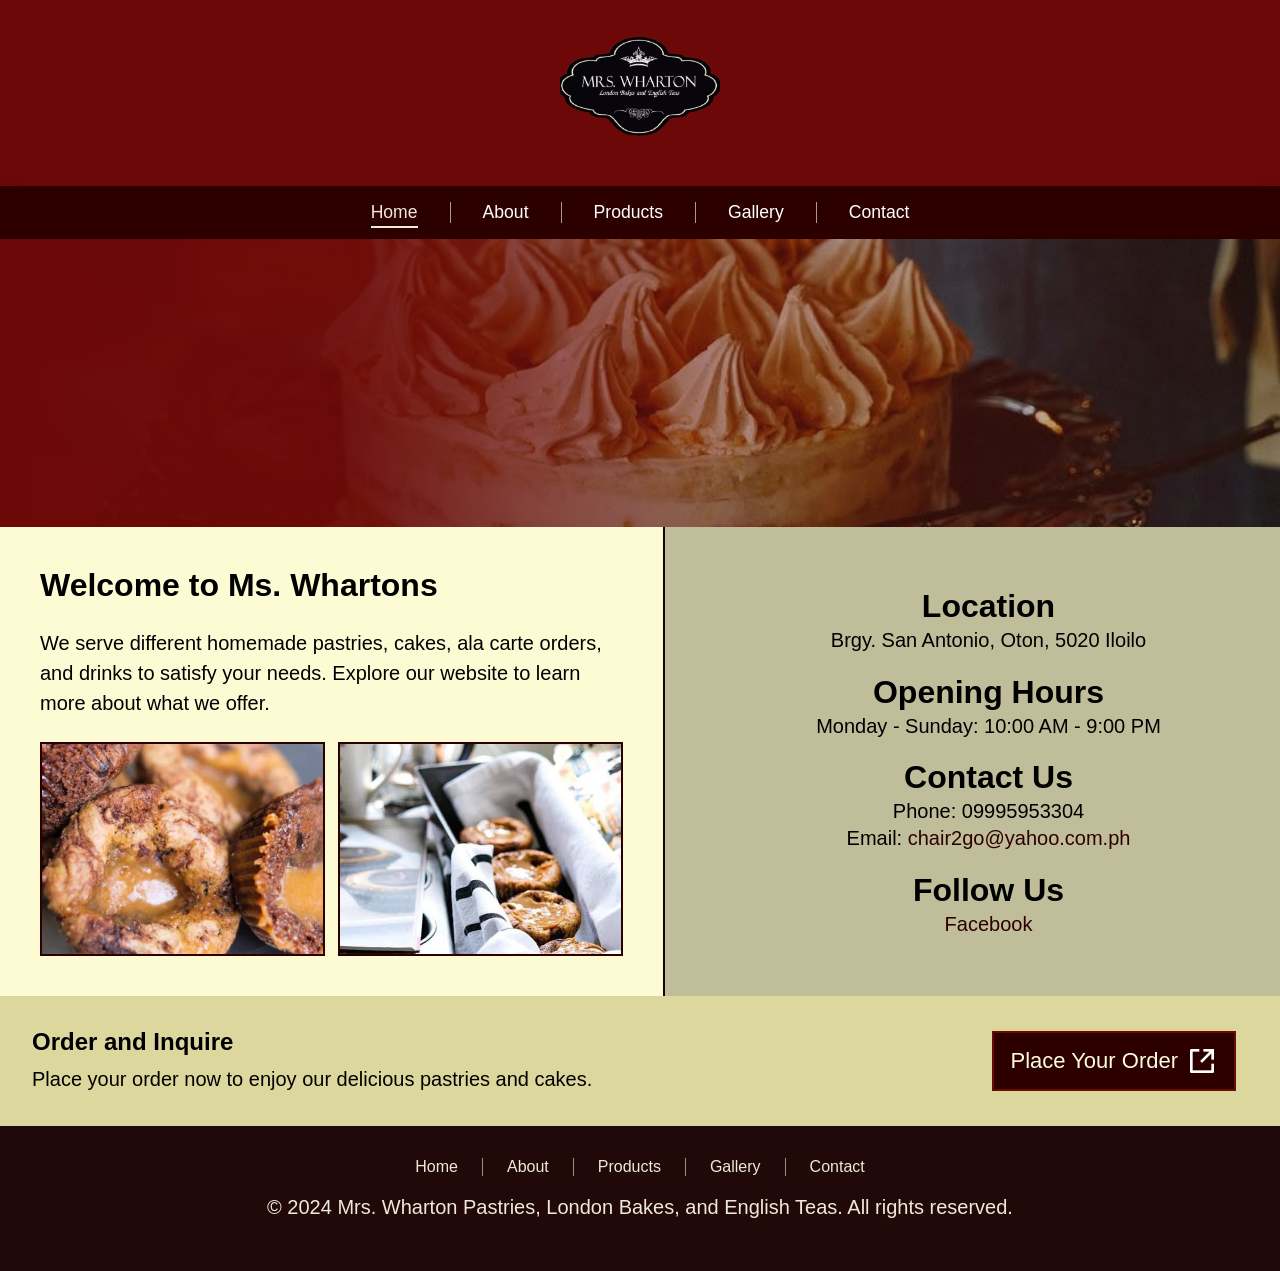
==== Business Website/index.html @ 9ceb8a57 "Add files via upload" ====
<!DOCTYPE html>
<html lang="en">

<head>
    <meta charset="UTF-8">
    <meta name="viewport" content="width=device-width, initial-scale=1.0">

    <title>Business Website</title>
    <link rel="stylesheet" href="css/style.css">
</head>

<body id="top">
    <img class="logo" src="images/Logo.jpg">
    <header>
    <nav class="navbar">
        <ul class="nav-links">
            <li><a class="active" href="index.html" aria-current="page">Home</a></li>
            <li><a href="about.html">About</a></li>
            <li><a href="products.html">Products</a></li>
            <li><a href="gallery.html">Gallery</a></li>
            <li><a href="contact.html">Contact</a></li>
        </ul>
    </nav>
    </header>

    <div class="top-background" aria-hidden="true">
        <div class="background">
            <img class="background-image" src="images/Background1.jpg" alt="Background">
        </div>
    </div>

    <div class="split-container">
        <div class="left-half">
            <h1>Welcome to Ms. Whartons</h1>
            <p>We serve different homemade pastries, cakes, ala carte orders, and drinks to satisfy your needs. Explore our website to learn more about what we offer.</p>
            <img class="image" src="images/image3.jpg" alt="Business image 1">
            <img class="image" src="images/image4.jpg" alt="Business image 2">
        </div>

        <div class="sidebar">
            <ul>
                <li>
                    <h1>Location</h1>
                    <p>Brgy. San Antonio, Oton, 5020 Iloilo</p>
                </li>
                <li>
                    <h1>Opening Hours</h1>
                    <p>Monday - Sunday: 10:00 AM - 9:00 PM</p>
                </li>
                <li>
                    <h1>Contact Us</h1>
                    <p>Phone: 09995953304</p>
                    <p>Email: <a href="mailto:chair2go@yahoo.com.ph">chair2go@yahoo.com.ph</a></p>
                </li>
                <li>
                    <h1>Follow Us</h1>
                    <p><a href="https://www.facebook.com/MRSWHARTONILOILO" target="_blank">Facebook</a></p>
                </li>
            </ul>
        </div>
    </div>

    <section class="order" aria-labelledby="order-heading">
        <div class="order-copy">
            <h1 id="order-heading">Order and Inquire</h1>
            <p>Place your order now to enjoy our delicious pastries and cakes.</p>
        </div>
        <a class="order-button" href="contact.html">
            Place Your Order
            <img class="share-arrow" src="images/share_box_arrow_icon.png" alt="">
        </a>
    </section>

</body>

<footer>
    <ul class="footer-links">
        <li><a href="index.html">Home</a></li>
        <li><a href="about.html">About</a></li>
        <li><a href="products.html">Products</a></li>
        <li><a href="gallery.html">Gallery</a></li>
        <li><a href="contact.html">Contact</a></li>
    </ul>
    <p>&copy; 2024 Mrs. Wharton Pastries, London Bakes, and English Teas. All rights reserved.</p>
</footer>
---- Business Website/css/style.css ----
body {
    background-color: #6D0808;
    font-family: Garamond, sans-serif;
    margin: 0;
}

p {
    font-size: 20px;
}

header {
    background-color: #2D0000;
    color: white;
    box-shadow: 0 0.5rem 1rem rgba(45, 0, 0, 0.25);
}

.logo {
    display: block;
    width: 160px;
    max-width: 150%;
    height: auto;
    margin: 1% auto;
}

.navbar {
    max-width: 1200px;
    max-height: 100px;
    margin: 0 auto;
    padding: 0;
}

.nav-links {
    display: flex;
    justify-content: center;
    gap: 2rem;
    list-style: none;
    margin: 0;
    padding: 1rem 0;
}

.nav-links a {
    color: white;
    text-decoration: none;
    font-size: 1.1rem;
}

.nav-links li + li {
    padding-left: 2rem;
    border-left: 1px solid rgba(255, 255, 255, 0.6);
}

.nav-links a:hover,
.nav-links a:focus-visible,
.nav-links a.active {
    color: #EEEAD7;
}

.nav-links a.active {
    border-bottom: 2px solid #EEEAD7;
    padding-bottom: 0.25rem;
}

.page-content {
    max-width: 900px;
    margin: 0 auto;
    padding: 1rem 2rem;
    color: #EEEAD7;
    text-align: center;
}

.split-container {
    position: relative;
    z-index: 1;
    display: flex;
    flex-direction: row;
    gap: 0;
    width: 100%;
    min-height: 20rem;
    box-sizing: border-box;
    padding: 0;
}

.left-half,
.sidebar {
    flex: 1 1 0;
    min-width: 0;
    box-sizing: border-box;
}

.left-half {
    display: grid;
    grid-template-columns: repeat(2, minmax(0, 1fr));
    row-gap: 1.5rem;
    column-gap: 0.8rem;
    align-content: start;
    padding: 2.5rem;
    background-color: #FDFBD4;
}

.sidebar {
    padding: 2.5rem 0 2.5rem 2rem;
    border-left: 2px solid #130303;
    text-align: center;
    background-color: #bfbd9a;
    min-height: auto;
    
}

.sidebar > ul {
    margin: 0;
    padding: 0;
    list-style: none;
}

.sidebar a {
    color: #2D0000;
    text-decoration: none;
}

.sidebar a:hover,
.sidebar a:focus-visible {
    color: #6D0808;
    text-decoration: underline;
}

.sidebar li:nth-child(3) p:first-of-type {
    margin-bottom: 0.25rem;
}

.split-container h1 {
    margin-bottom: 0.25rem;
}

.split-container p {
    margin-top: 0;
}

.left-half h1,
.left-half p {
    grid-column: 1 / -1;
}

.left-half h1 {
    margin: 0;
}

.left-half p {
    margin: 0;
    line-height: 1.5;
}

.left-half .image-frame {
    position: relative;
    justify-self: center;
    width: 100%;
}

.left-half .image {
    display: block;
    width: 100%;
    max-width: 100%;
    aspect-ratio: 4 / 3;
    object-fit: cover;
    box-sizing: border-box;
    border: 2px solid #2D0000;
}

.order {
    display: grid;
    grid-template-columns: 1fr auto auto;
    align-items: center;
    gap: 0.75rem;
    width: 100%;
    box-sizing: border-box;
    margin: 0;
    padding: 2rem;
    background-color: #dcd79d;
    text-align: center;
}

.order h1 {
    margin: 0;
}

.order-copy {
    text-align: left;
}

.order-copy p {
    margin: 0.5rem 0 0;
    line-height: 1.5;
}

.order a {
    display: inline-flex;
    align-items: center;
    gap: 0.5rem;
    padding: 0.75rem 1rem;
    background-color: #2D0000;
    border: 2px solid #6D0808;
    color: #FFFCDE;
    text-decoration: none;
}

.order-button {
    font-size: 22px;
}

.order a:hover,
.order a:focus-visible {
    background-color: #6D0808;
    color: #FFFCDE;
}

.order .back-to-top {
    display: inline-flex;
    align-items: center;
    justify-content: center;
    width: 2.75rem;
    height: 2.75rem;
    padding: 0;
    background-color: #FFFCDE;
    border: 2px solid #2D0000;
    color: #2D0000;
    font-size: 1.5rem;
    line-height: 1;
}

.order .back-to-top:hover,
.order .back-to-top:focus-visible {
    background-color: #EEEAD7;
    color: #6D0808;
}

.order .share-arrow {
    width: 2rem;
    height: 2rem;
    object-fit: contain;
    filter: invert(1);
}

.top-background {
    position: relative;
    height: 18rem;
    overflow: hidden;
}

.background {
    position: absolute;
    inset: 0;
    overflow: hidden;
}

.background::before {
    content: '';
    position: absolute;
    inset: 0;
    background: linear-gradient(90deg, #6D0808 0%, rgba(109, 8, 8, 0.92) 28%, rgba(109, 8, 8, 0.4) 58%, rgba(109, 8, 8, 0.12) 100%);
    z-index: 1;
}

.background-image {
    position: absolute;
    inset: 0;
    width: 100%;
    height: 100%;
    object-fit: cover;
    object-position: center;
}

.main-content {
    flex: 1;
}

.image-section {
    flex: 1;
    text-align: right;
}

.image-section img {
    max-width: 100%;
    height: auto;
}

footer {
    padding: 2rem;
    color: #EEEAD7;
    text-align: center;
    background-color: #220909;
}

.footer-links {
    display: flex;
    justify-content: center;
    flex-wrap: wrap;
    gap: 1.5rem;
    list-style: none;
    margin: 0 0 1rem;
    padding: 0;
}

.footer-links a {
    color: #EEEAD7;
    text-decoration: none;
}

.footer-links li + li {
    padding-left: 1.5rem;
    border-left: 1px solid rgba(238, 234, 215, 0.6);
}

.footer-links a:hover,
.footer-links a:focus-visible {
    color: white;
}

@media (max-width: 700px) {
    .nav-links {
        flex-wrap: wrap;
        gap: 1rem;
    }

    .website-layout {
        flex-direction: column;
    }

    .image-section {
        text-align: center;
    }

    .left-half {
        grid-template-columns: 1fr;
        padding: 1.5rem 0;
        border-right: 0;
        border-bottom: 2px solid #2D0000;
    }

    .sidebar {
        padding: 1.5rem 0;
        border-left: 0;
    }

    .order {
        grid-template-columns: 1fr;
        gap: 0.75rem;
    }

    .order a {
        justify-self: start;
    }

    .order .back-to-top {
        justify-self: start;
    }
}
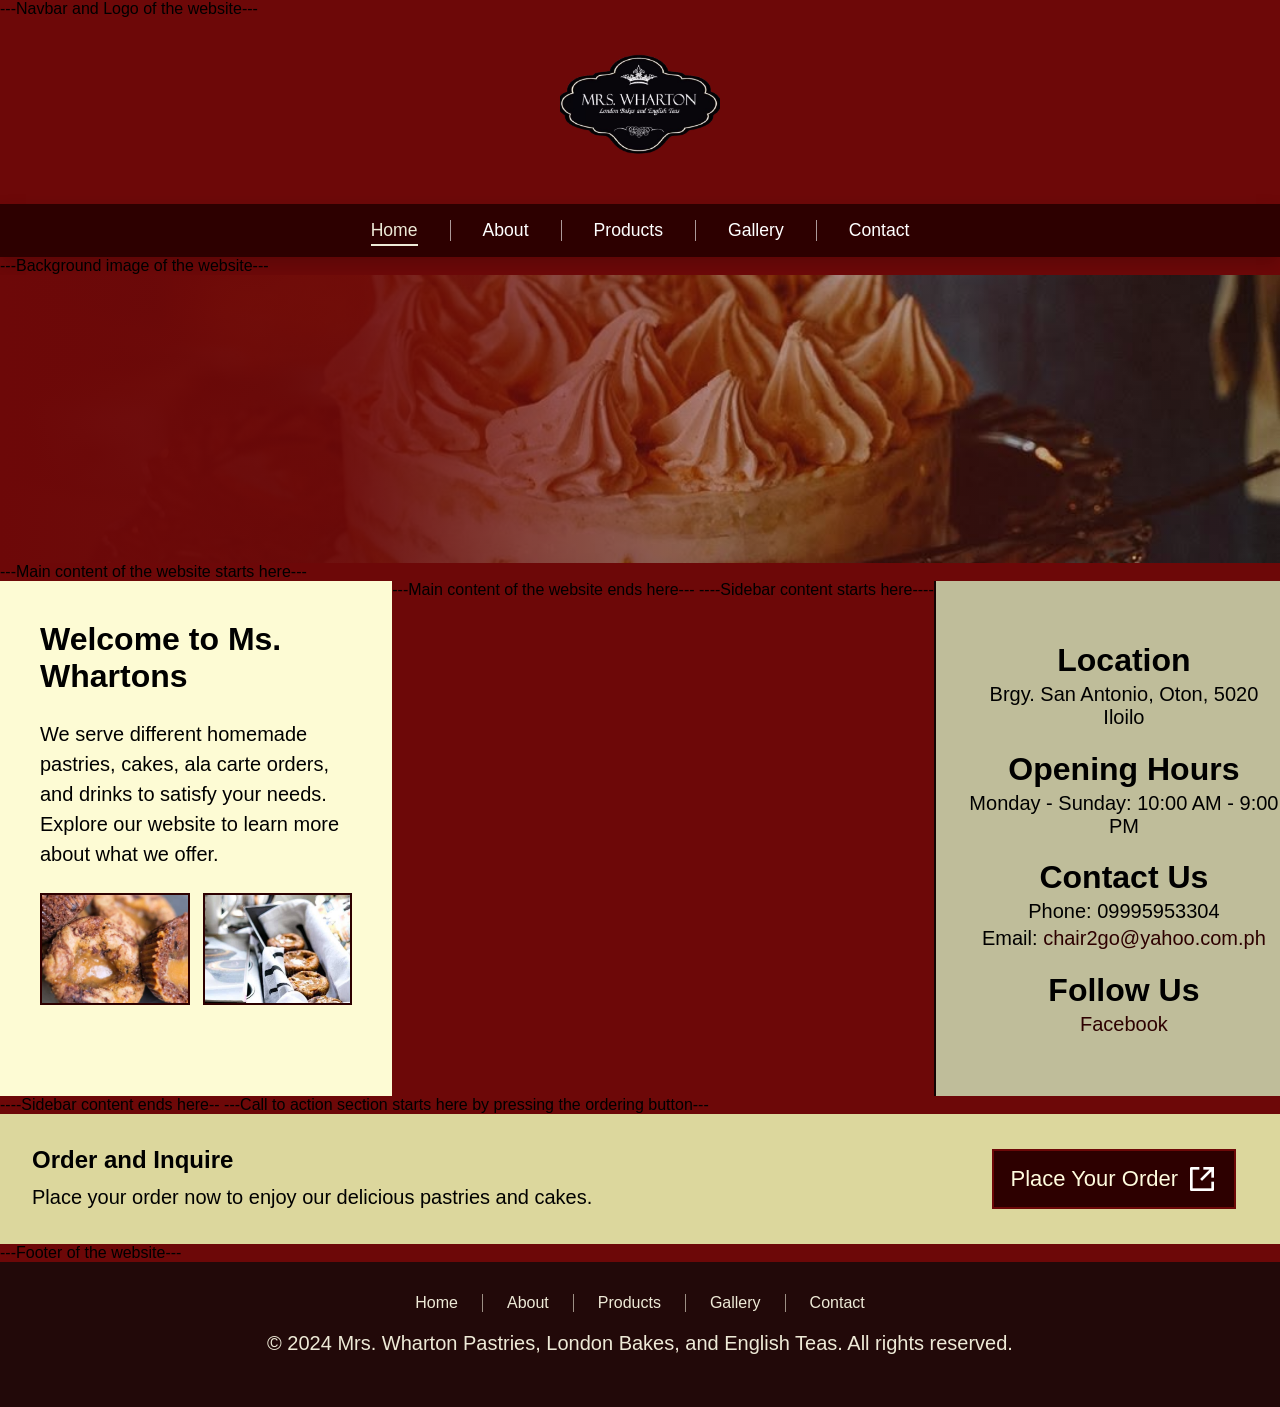
==== commit c186d11f: "Add comments to HTML sections for clarity Added comments to sections of the HTML for better clarity." ====
--- a/Business Website/index.html
+++ b/Business Website/index.html
@@ -9,6 +9,7 @@
     <link rel="stylesheet" href="css/style.css">
 </head>
 
+---Navbar and Logo of the website---
 <body id="top">
     <img class="logo" src="images/Logo.jpg">
     <header>
@@ -23,12 +24,14 @@
     </nav>
     </header>
 
+    ---Background image of the website---
     <div class="top-background" aria-hidden="true">
         <div class="background">
             <img class="background-image" src="images/Background1.jpg" alt="Background">
         </div>
     </div>
 
+    ---Main content of the website starts here---
     <div class="split-container">
         <div class="left-half">
             <h1>Welcome to Ms. Whartons</h1>
@@ -36,7 +39,9 @@
             <img class="image" src="images/image3.jpg" alt="Business image 1">
             <img class="image" src="images/image4.jpg" alt="Business image 2">
         </div>
-
+    ---Main content of the website ends here---
+        
+        ----Sidebar content starts here----
         <div class="sidebar">
             <ul>
                 <li>
@@ -60,6 +65,9 @@
         </div>
     </div>
 
+    ----Sidebar content ends here--
+
+    ---Call to action section starts here by pressing the ordering button---
     <section class="order" aria-labelledby="order-heading">
         <div class="order-copy">
             <h1 id="order-heading">Order and Inquire</h1>
@@ -72,7 +80,8 @@
     </section>
 
 </body>
-
+    
+---Footer of the website---
 <footer>
     <ul class="footer-links">
         <li><a href="index.html">Home</a></li>
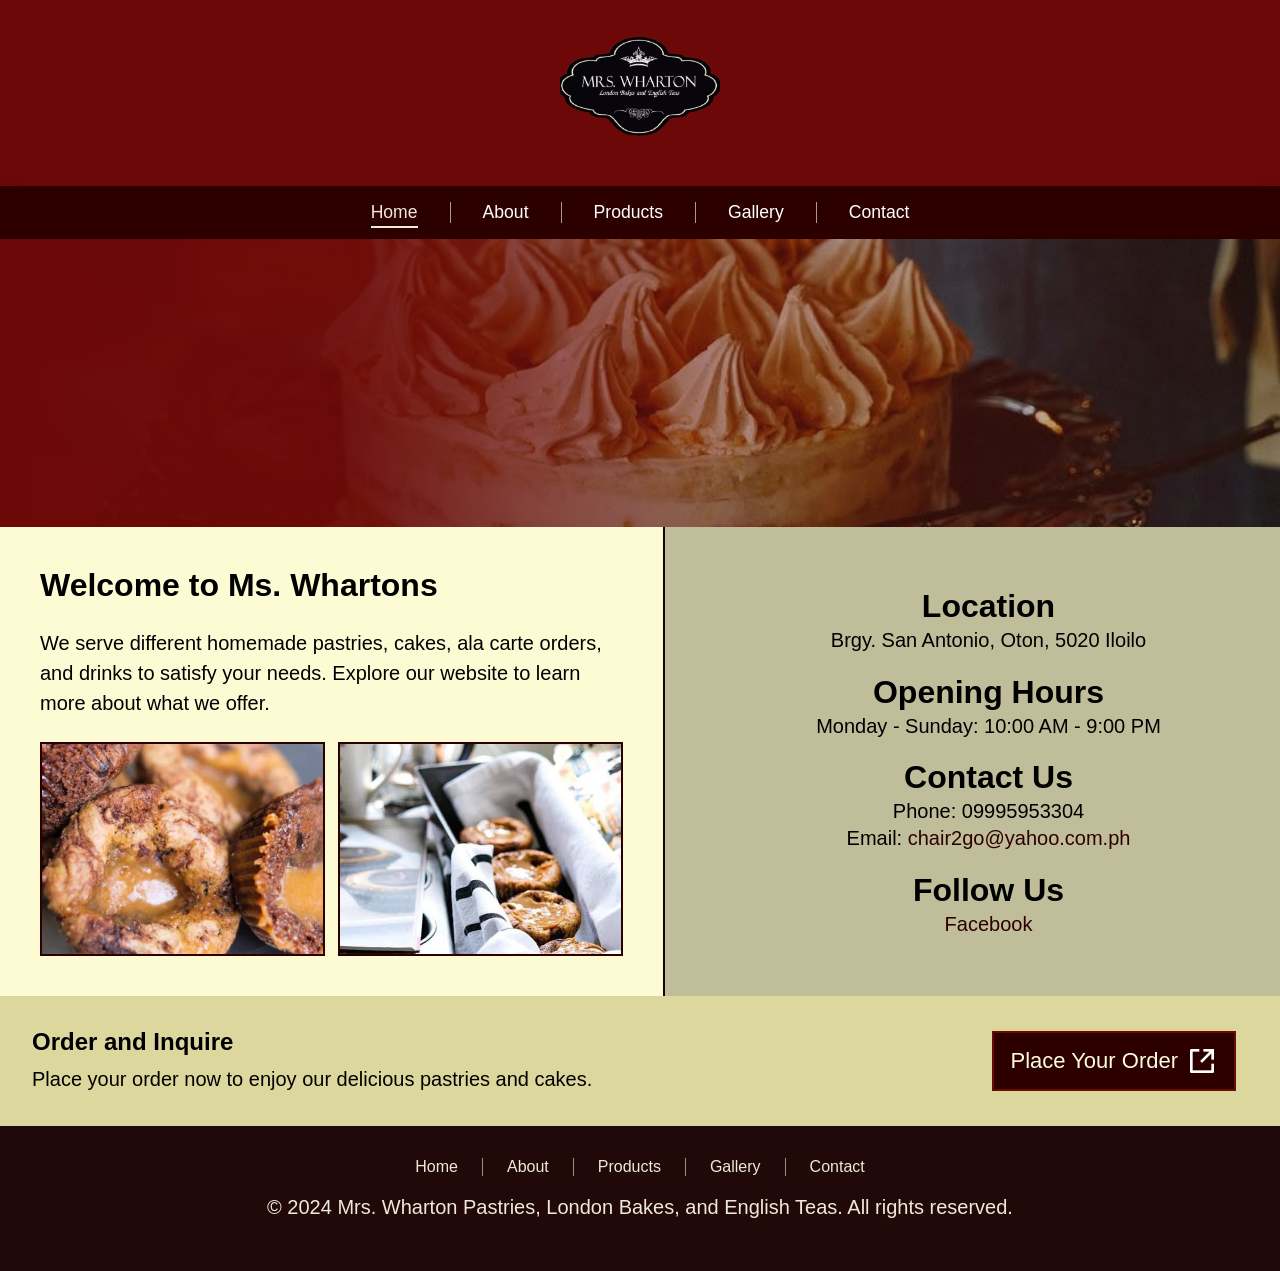
==== commit df65b21b: "Update comments in index.html for clarity" ====
--- a/Business Website/index.html
+++ b/Business Website/index.html
@@ -9,7 +9,7 @@
     <link rel="stylesheet" href="css/style.css">
 </head>
 
----Navbar and Logo of the website---
+<!--Navbar and Logo of the website-->
 <body id="top">
     <img class="logo" src="images/Logo.jpg">
     <header>
@@ -24,14 +24,14 @@
     </nav>
     </header>
 
-    ---Background image of the website---
+    <!--Background image of the website-->
     <div class="top-background" aria-hidden="true">
         <div class="background">
             <img class="background-image" src="images/Background1.jpg" alt="Background">
         </div>
     </div>
 
-    ---Main content of the website starts here---
+    <!--Main content of the website starts here--->
     <div class="split-container">
         <div class="left-half">
             <h1>Welcome to Ms. Whartons</h1>
@@ -39,9 +39,9 @@
             <img class="image" src="images/image3.jpg" alt="Business image 1">
             <img class="image" src="images/image4.jpg" alt="Business image 2">
         </div>
-    ---Main content of the website ends here---
+    <!--Main content of the website ends here-->
         
-        ----Sidebar content starts here----
+    <!--Sidebar content starts here-->
         <div class="sidebar">
             <ul>
                 <li>
@@ -65,9 +65,9 @@
         </div>
     </div>
 
-    ----Sidebar content ends here--
+    <!--Sidebar content ends here-->
 
-    ---Call to action section starts here by pressing the ordering button---
+    <!--Call to action section starts here by pressing the ordering button-->
     <section class="order" aria-labelledby="order-heading">
         <div class="order-copy">
             <h1 id="order-heading">Order and Inquire</h1>
@@ -81,7 +81,7 @@
 
 </body>
     
----Footer of the website---
+<!--Footer of the website-->
 <footer>
     <ul class="footer-links">
         <li><a href="index.html">Home</a></li>
